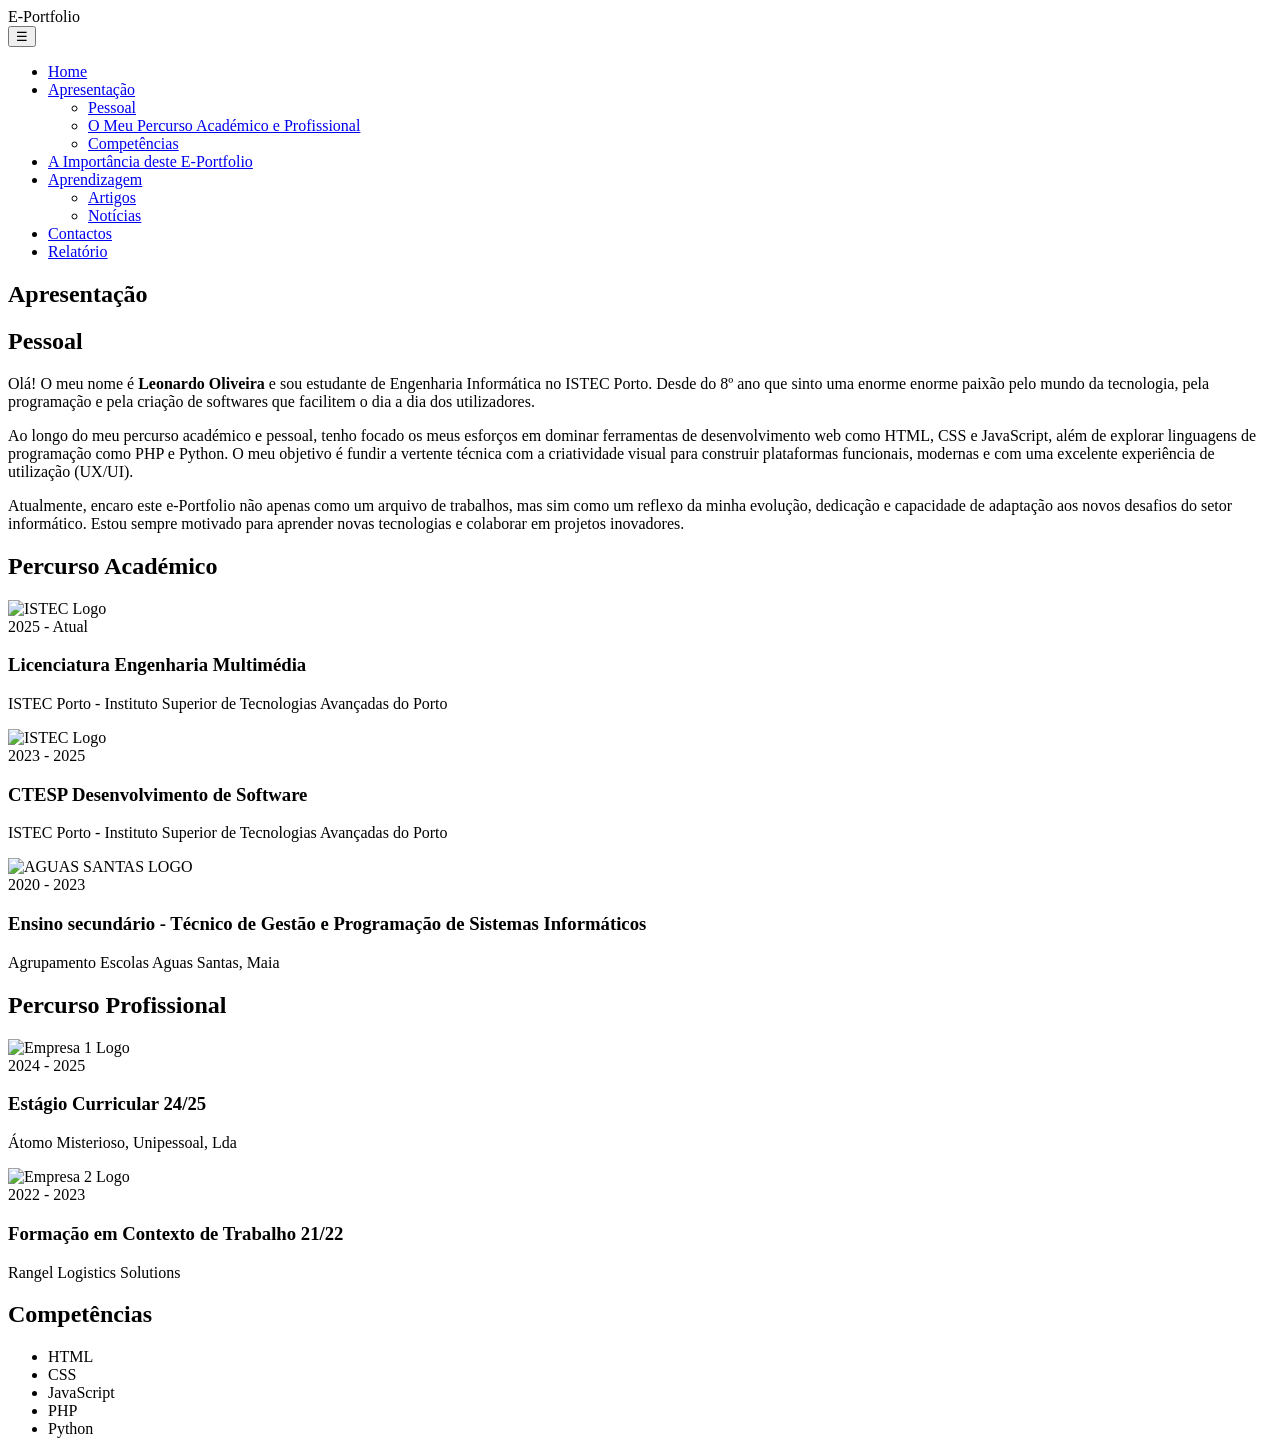
==== apresentacao.html @ 7ae8c2af "Add files via upload" ====
<!DOCTYPE html>
<html lang="pt">
<head>
    <meta charset="UTF-8">
    <title>Apresentação</title>
    <link rel="stylesheet" href="css/apresentacao.css">
</head>
<body>

<header>
    <div class="logo">E-Portfolio</div>
    <button id="menu-btn">☰</button>

    <nav id="nav">
        <ul class="nav-links">
            <li><a href="index.html">Home</a></li>
            <li class="dropdown">
                <a href="apresentacao.html" class="dropdown-toggle">Apresentação</a>
                <ul class="dropdown-menu">
                    <li><a href="apresentacao.html#pessoal">Pessoal</a></li>
                    <li><a href="apresentacao.html#percurso">O Meu Percurso Académico e Profissional</a></li>
                    <li><a href="apresentacao.html#competencias">Competências</a></li>
                </ul>
            </li>
            <li><a href="importancia.html">A Importância deste E-Portfolio</a></li>
            <li class="dropdown">
                <a href="#" class="dropdown-toggle">Aprendizagem</a>
                <ul class="dropdown-menu">
                    <li><a href="artigos.html">Artigos</a></li>
                    <li><a href="noticias.html">Notícias</a></li>
                </ul>
            </li>
            <li><a href="contactos.html">Contactos</a></li>
            <li><a href="relatorio.html">Relatório</a></li>
        </ul>
    </nav>
</header>

<section class="container">
    <h1>Apresentação</h1>

    <div class="card" id="pessoal">
        <h2>Pessoal</h2>
        <p>
        Olá! O meu nome é <strong>Leonardo Oliveira</strong> e sou estudante de Engenharia Informática no ISTEC Porto. Desde do 8º ano que sinto uma enorme enorme paixão pelo mundo da tecnologia, pela programação e pela criação de softwares que facilitem o dia a dia dos utilizadores.
        </p>
        <p> </p>
        <p>
        Ao longo do meu percurso académico e pessoal, tenho focado os meus esforços em dominar ferramentas de desenvolvimento web como HTML, CSS e JavaScript, além de explorar linguagens de programação como PHP e Python. O meu objetivo é fundir a vertente técnica com a criatividade visual para construir plataformas funcionais, modernas e com uma excelente experiência de utilização (UX/UI).
        </p>
        <p>
        Atualmente, encaro este e-Portfolio não apenas como um arquivo de trabalhos, mas sim como um reflexo da minha evolução, dedicação e capacidade de adaptação aos novos desafios do setor informático. Estou sempre motivado para aprender novas tecnologias e colaborar em projetos inovadores.
        </p>
    </div>

    <div id="percurso">
        <div class="timeline-section">
            <h2>Percurso Académico</h2>
            
            <div class="card-horizontal">
                <div class="card-left">
                    <div class="logo-placeholder">
                        <img src="img/istec.png" alt="ISTEC Logo">
                    </div>
                    <span class="year-badge">2025 - Atual</span>
                </div>
                <div class="card-right">
                    <h3>Licenciatura Engenharia Multimédia</h3>
                    <p>ISTEC Porto - Instituto Superior de Tecnologias Avançadas do Porto</p>
                </div>
            </div>

            <div class="card-horizontal">
                <div class="card-left">
                    <div class="logo-placeholder">
                        <img src="img/istec.png" alt="ISTEC Logo">
                    </div>
                    <span class="year-badge">2023 - 2025</span>
                </div>
                <div class="card-right">
                    <h3>CTESP Desenvolvimento de Software</h3>
                    <p>ISTEC Porto - Instituto Superior de Tecnologias Avançadas do Porto</p>
                </div>
            </div>

            <div class="card-horizontal">
                <div class="card-left">
                    <div class="logo-placeholder">
                        <img src="img/aguas_santas.png" alt="AGUAS SANTAS LOGO">
                    </div>
                    <span class="year-badge">2020 - 2023</span>
                </div>
                <div class="card-right">
                    <h3>Ensino secundário - Técnico de Gestão e Programação de Sistemas Informáticos</h3>
                    <p>Agrupamento Escolas Aguas Santas, Maia</p>
                </div>
            </div>
        </div>

        <div class="timeline-section">
            <h2>Percurso Profissional</h2>
            
            <div class="card-horizontal">
                <div class="card-left">
                    <div class="logo-placeholder">
                        <img src="img/atomo.png" alt="Empresa 1 Logo">
                    </div>
                    <span class="year-badge">2024 - 2025</span>
                </div>
                <div class="card-right">
                    <h3>Estágio Curricular 24/25</h3>
                    <p>Átomo Misterioso, Unipessoal, Lda</p>
                </div>
            </div>

            <div class="card-horizontal">
                <div class="card-left">
                    <div class="logo-placeholder">
                        <img src="img/rangel.png" alt="Empresa 2 Logo">
                    </div>
                    <span class="year-badge">2022 - 2023</span>
                </div>
                <div class="card-right">
                    <h3>Formação em Contexto de Trabalho 21/22</h3>
                    <p>Rangel Logistics Solutions</p>
                </div>
            </div>
        </div>
    </div>

    <div class="card" id="competencias">
        <h2>Competências</h2>
        <ul>
            <li>HTML</li>
            <li>CSS</li>
            <li>JavaScript</li>
            <li>PHP</li>
            <li>Python</li>
        </ul>
    </div>
</section>

<script src="js/script.js"></script>
</body>
</html>
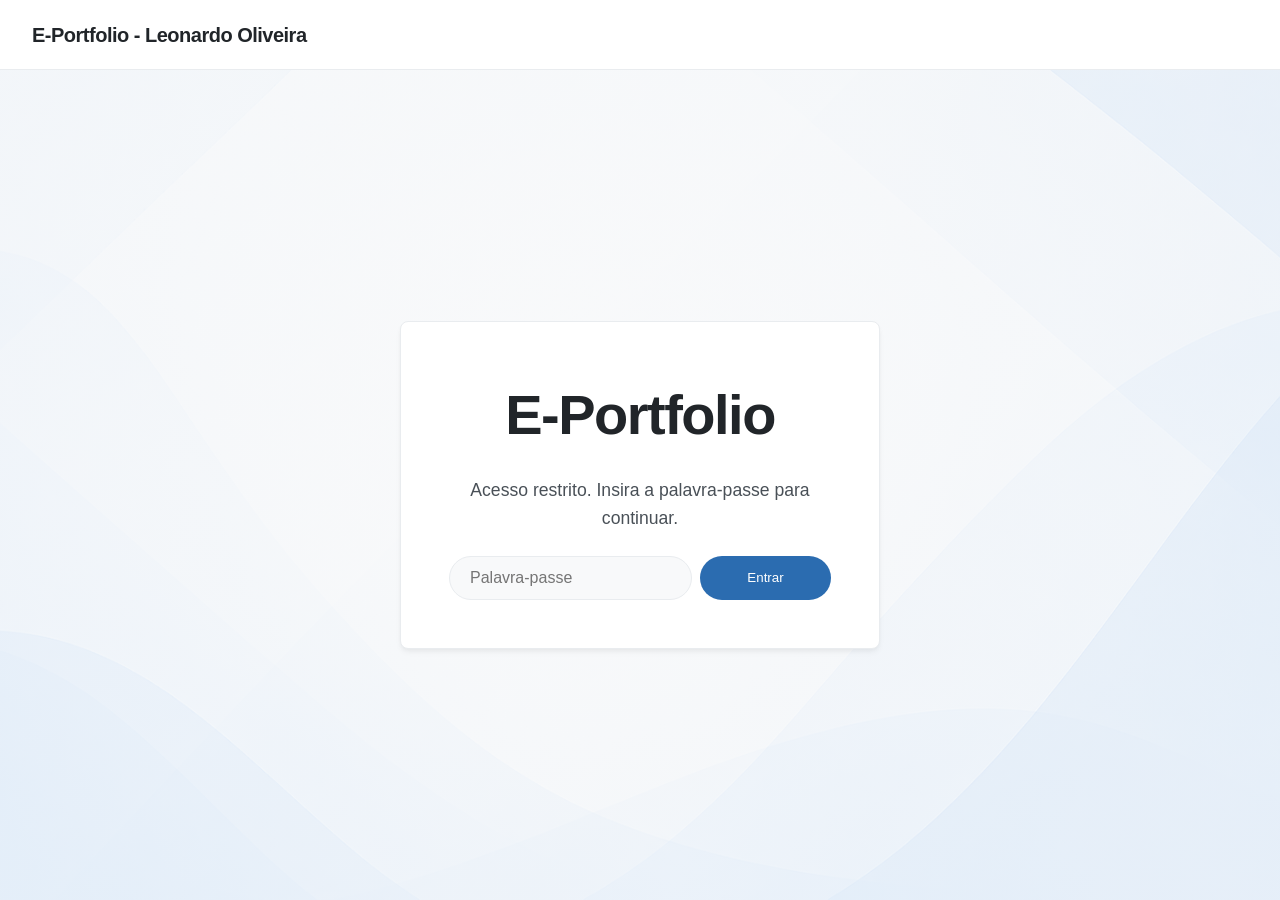
==== commit 64ea0619: "Add files via upload" ====
--- a/apresentacao.html
+++ b/apresentacao.html
@@ -65,7 +65,7 @@
                     <span class="year-badge">2025 - Atual</span>
                 </div>
                 <div class="card-right">
-                    <h3>Licenciatura Engenharia Multimédia</h3>
+                    <h3>Licenciatura Engenharia Informática</h3>
                     <p>ISTEC Porto - Instituto Superior de Tecnologias Avançadas do Porto</p>
                 </div>
             </div>
--- a/css/apresentacao.css
+++ b/css/apresentacao.css
@@ -0,0 +1,183 @@
+@import url('style.css');
+
+.container {
+    max-width: 900px;
+    margin: 3rem auto;
+    padding: 0 1.5rem;
+}
+
+h1 {
+    font-size: 2.25rem;
+    font-weight: 800;
+    letter-spacing: -0.75px;
+    margin-bottom: 2rem;
+    color: var(--text-main);
+}
+
+.card {
+    background: var(--card-bg);
+    border: 1px solid var(--border-color);
+    border-radius: var(--radius);
+    padding: 2rem;
+    margin-bottom: 2.5rem;
+    box-shadow: var(--shadow-subtle);
+    transition: transform 0.2s ease;
+}
+
+.card:hover {
+    transform: translateY(-2px);
+}
+
+.card h2 {
+    font-size: 1.35rem;
+    font-weight: 600;
+    margin-bottom: 1rem;
+    color: var(--text-main);
+    letter-spacing: -0.3px;
+}
+
+.card p {
+    color: var(--text-muted);
+}
+
+.card ul {
+    list-style: none;
+    display: flex;
+    flex-wrap: wrap;
+    gap: 0.75rem;
+    margin-top: 0.5rem;
+}
+
+.card ul li {
+    background-color: var(--bg-color);
+    color: var(--text-muted);
+    padding: 0.5rem 1rem;
+    border-radius: 6px;
+    font-size: 0.9rem;
+    font-weight: 500;
+    border: 1px solid var(--border-color);
+    transition: var(--transition);
+}
+
+.card ul li:hover {
+    border-color: var(--accent);
+    color: var(--accent);
+}
+
+.timeline-section {
+    margin-bottom: 3rem;
+}
+
+.timeline-section h2 {
+    font-size: 1.4rem;
+    font-weight: 700;
+    color: var(--text-main);
+    margin-bottom: 1.5rem;
+    border-left: 4px solid var(--accent);
+    padding-left: 0.75rem;
+    letter-spacing: -0.3px;
+}
+
+.card-horizontal {
+    background: var(--card-bg);
+    border: 1px solid var(--border-color);
+    border-radius: var(--radius);
+    box-shadow: var(--shadow-subtle);
+    display: flex;
+    margin-bottom: 1.25rem;
+    transition: transform 0.2s ease, box-shadow 0.2s ease;
+    overflow: hidden;
+}
+
+.card-horizontal:hover {
+    transform: translateY(-2px);
+    box-shadow: 0 6px 12px rgba(0, 0, 0, 0.05);
+}
+
+.card-left {
+    background-color: #ffffff;
+    border-right: 1px solid var(--border-color);
+    padding: 1.5rem;
+    width: 220px;
+    min-width: 220px;
+    display: flex;
+    flex-direction: column;
+    align-items: center;
+    justify-content: center;
+    gap: 0.75rem;
+    text-align: center;
+}
+
+.logo-placeholder {
+    width: 100%;
+    height: 50px;
+    display: flex;
+    align-items: center;
+    justify-content: center;
+}
+
+.logo-placeholder img {
+    max-width: 100%;
+    max-height: 100%;
+    object-fit: contain;
+}
+
+.year-badge {
+    color: var(--accent);
+    font-weight: 700;
+    font-size: 1.1rem;
+    letter-spacing: -0.3px;
+}
+
+.card-right {
+    padding: 1.5rem 2rem;
+    display: flex;
+    flex-direction: column;
+    justify-content: center;
+    flex-grow: 1;
+}
+
+.card-right h3 {
+    font-size: 1.2rem;
+    font-weight: 600;
+    color: var(--text-main);
+    margin-bottom: 0.5rem;
+    letter-spacing: -0.3px;
+}
+
+.card-right p {
+    color: var(--text-muted);
+    font-size: 0.95rem;
+    line-height: 1.5;
+}
+
+@media (max-width: 768px) {
+    .container {
+        margin: 1.5rem auto;
+    }
+
+    h1 {
+        font-size: 1.8rem;
+        margin-bottom: 1.5rem;
+    }
+
+    .card {
+        padding: 1.5rem;
+    }
+
+    .card-horizontal {
+        flex-direction: column;
+    }
+
+    .card-left {
+        width: 100%;
+        border-right: none;
+        border-bottom: 1px solid var(--border-color);
+        padding: 1.25rem;
+    }
+
+    .card-right {
+        padding: 1.25rem 1.5rem;
+        text-align: center;
+    }
+}
